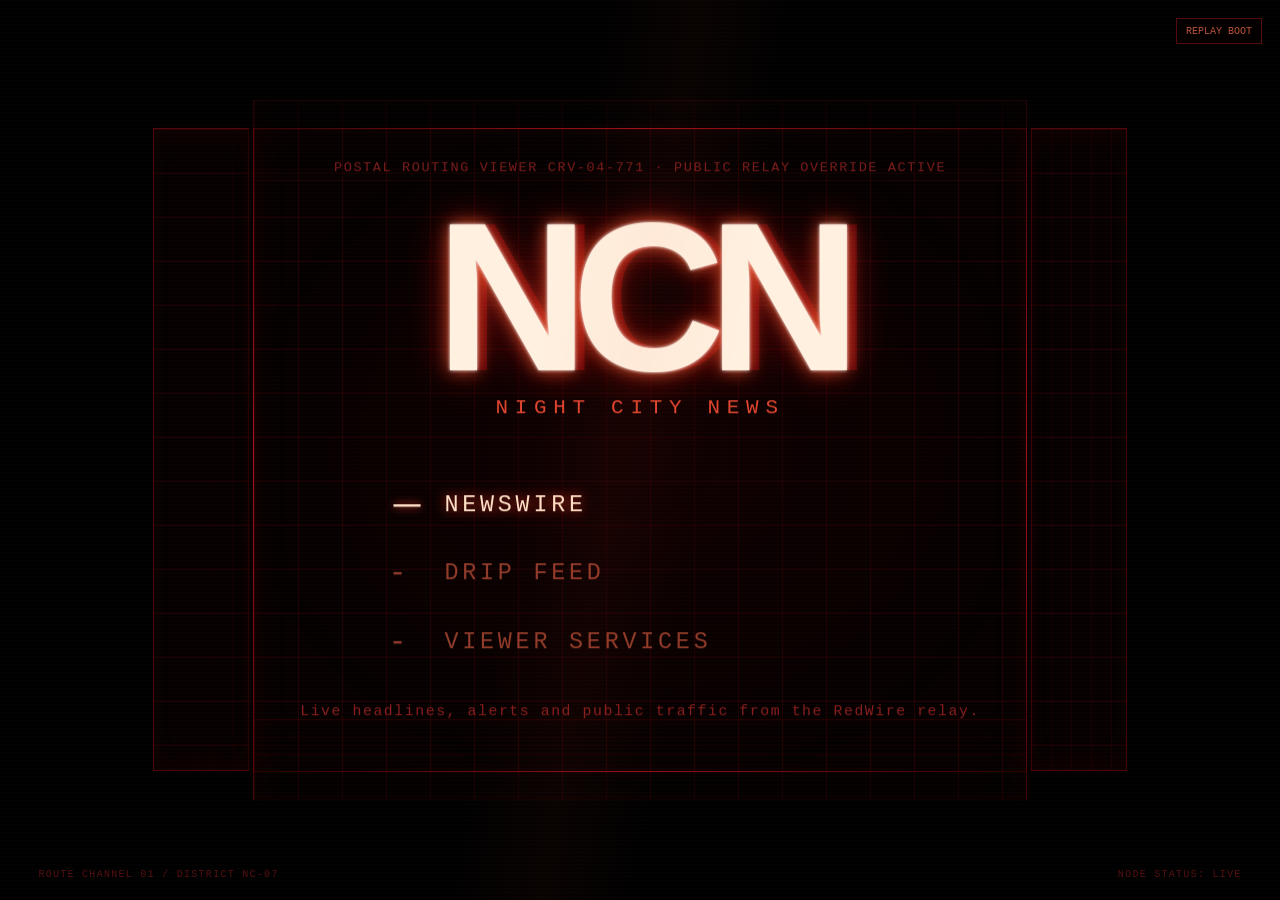
==== boot-sequence-demo.html @ c586317c "Add postal relay boot and startup screen demo" ====
<!DOCTYPE html>
<html lang="en">
<head>
<meta charset="UTF-8">
<meta name="viewport" content="width=device-width, initial-scale=1.0">
<title>NCN Courier Relay Boot Sequence</title>
<style>
  :root {
    color-scheme: dark;
    --red-0: #120003;
    --red-1: #3b0209;
    --red-2: #8f0713;
    --red-3: #e21a20;
    --hot: #ff4a2f;
    --white: #ffe4d3;
    --ui-scale: clamp(.72, 1.2vw, 1);
  }

  * { box-sizing: border-box; }
  html, body { width: 100%; height: 100%; margin: 0; overflow: hidden; background: #020000; }
  body {
    font-family: "Courier New", ui-monospace, SFMono-Regular, Consolas, monospace;
    color: var(--white);
    letter-spacing: .08em;
  }
  button { font: inherit; }

  .viewer {
    position: fixed;
    inset: 0;
    isolation: isolate;
    background:
      radial-gradient(circle at 50% 48%, rgba(90, 0, 7, .11), transparent 40%),
      #010000;
    perspective: 900px;
    perspective-origin: 50% 50%;
  }

  .viewer::before {
    content: "";
    position: absolute;
    inset: 0;
    z-index: 20;
    pointer-events: none;
    background:
      linear-gradient(rgba(255,255,255,.018), rgba(255,255,255,0) 2px) 0 0/100% 4px,
      radial-gradient(ellipse at center, transparent 46%, rgba(0,0,0,.58) 100%);
    mix-blend-mode: screen;
    opacity: .72;
  }

  .viewer::after {
    content: "";
    position: absolute;
    inset: -20%;
    z-index: 19;
    pointer-events: none;
    background: linear-gradient(100deg, transparent 44%, rgba(255,72,42,.035) 49%, transparent 54%);
    animation: scan 5.5s linear infinite;
  }

  @keyframes scan { to { transform: translateX(28%); } }

  .chamber {
    position: absolute;
    inset: 4.2vh 4.2vw;
    transform-style: preserve-3d;
    opacity: 0;
    animation: chamberWake 7.5s cubic-bezier(.2,.7,.2,1) forwards;
  }

  @keyframes chamberWake {
    0%, 2% { opacity: 0; filter: brightness(.2); transform: translateZ(-120px) scale(.91); }
    5% { opacity: .35; }
    9% { opacity: .09; }
    12% { opacity: .67; }
    18% { opacity: .34; }
    24% { opacity: .9; filter: brightness(.68); transform: translateZ(-45px) scale(.96); }
    47% { opacity: 1; filter: brightness(.92); }
    62% { transform: translateZ(0) scale(1); filter: brightness(1.34); }
    72%, 100% { opacity: 1; transform: translateZ(0) scale(1); filter: brightness(1); }
  }

  .plane {
    position: absolute;
    overflow: hidden;
    border: 1px solid rgba(222, 18, 27, .34);
    background-color: rgba(7, 0, 1, .86);
    background-image:
      linear-gradient(rgba(149, 7, 17, .19) 1px, transparent 1px),
      linear-gradient(90deg, rgba(149, 7, 17, .19) 1px, transparent 1px);
    background-size: 44px 44px;
    box-shadow: inset 0 0 32px rgba(91, 0, 8, .18), 0 0 14px rgba(100, 0, 8, .12);
    backface-visibility: hidden;
    transition: filter .5s ease;
  }

  .back {
    inset: 11% 17%;
    transform: translateZ(-126px);
  }

  .left {
    top: 11%; bottom: 11%; left: 0; width: 18%;
    transform-origin: right center;
    transform: rotateY(63deg) translateZ(-18px);
  }

  .right {
    top: 11%; bottom: 11%; right: 0; width: 18%;
    transform-origin: left center;
    transform: rotateY(-63deg) translateZ(-18px);
  }

  .floor {
    left: 17%; right: 17%; bottom: -7%; height: 25%;
    transform-origin: center top;
    transform: rotateX(67deg) translateZ(-6px);
    opacity: .78;
  }

  .ceiling {
    left: 17%; right: 17%; top: -7%; height: 25%;
    transform-origin: center bottom;
    transform: rotateX(-67deg) translateZ(-6px);
    opacity: .48;
  }

  .corner-line {
    position: absolute;
    z-index: 5;
    pointer-events: none;
    background: linear-gradient(90deg, transparent, var(--red-3), transparent);
    filter: drop-shadow(0 0 5px var(--red-2));
    opacity: 0;
    animation: corners 7.5s ease forwards;
  }
  .corner-line.h { left: 16.8%; right: 16.8%; height: 1px; }
  .corner-line.top { top: 11%; }
  .corner-line.bottom { bottom: 11%; }
  .corner-line.v { top: 11%; bottom: 11%; width: 1px; background: linear-gradient(transparent, var(--red-3), transparent); }
  .corner-line.l { left: 17%; }
  .corner-line.r { right: 17%; }
  @keyframes corners { 0%, 14% { opacity: 0 } 25% { opacity: .25 } 58% { opacity: 1 } 100% { opacity: .62 } }

  .surface-copy {
    position: absolute;
    inset: 7%;
    display: flex;
    flex-direction: column;
    justify-content: center;
    gap: clamp(5px, 1vh, 12px);
    font-size: clamp(7px, 1.03vw, 15px);
    line-height: 1.25;
    color: rgba(255, 70, 49, .72);
    text-shadow: 0 0 6px rgba(255, 24, 28, .35);
    opacity: 0;
    animation: surfaceText 7.5s steps(1,end) forwards;
  }

  .left .surface-copy,
  .right .surface-copy {
    inset: 5% 7%;
    font-size: clamp(6px, .76vw, 11px);
    gap: clamp(4px, .7vh, 8px);
  }

  .surface-copy .strong { color: rgba(255, 193, 153, .86); }
  .surface-copy .dim { color: rgba(177, 30, 34, .58); }
  .surface-copy .fail { color: rgba(255, 58, 44, .92); }
  .surface-copy .line { white-space: nowrap; overflow: hidden; text-overflow: clip; }
  .surface-copy .line::after { content: ""; display: inline-block; width: .58em; height: .9em; margin-left: .4em; background: currentColor; opacity: .65; animation: blink .7s steps(1) infinite; }
  .surface-copy .line.done::after { display:none; }

  @keyframes surfaceText {
    0%, 8% { opacity: 0; }
    11% { opacity: .18; }
    15% { opacity: .64; }
    18% { opacity: .31; }
    22%, 48% { opacity: 1; }
    51% { opacity: .54; }
    55% { opacity: .9; }
    59% { opacity: .2; }
    64%, 100% { opacity: 0; }
  }
  @keyframes blink { 50% { opacity: 0; } }

  .lift-clones {
    position: absolute;
    inset: 0;
    z-index: 8;
    transform-style: preserve-3d;
    pointer-events: none;
  }
  .lift {
    position: absolute;
    color: rgba(255, 91, 55, .88);
    text-shadow: 0 0 8px rgba(255, 35, 30, .75);
    font-size: clamp(7px, .92vw, 13px);
    opacity: 0;
    white-space: nowrap;
  }
  .lift.a { left: 7%; top: 34%; transform: rotateY(61deg) translateZ(-20px); }
  .lift.b { right: 7%; top: 42%; transform: rotateY(-61deg) translateZ(-20px); }
  .lift.c { left: 37%; top: 58%; transform: translateZ(-126px); }
  .lift.d { left: 31%; top: 27%; transform: translateZ(-126px); }
  .lift { animation: liftText 2.05s cubic-bezier(.18,.78,.18,1) 4.15s forwards; }
  .lift.b { animation-delay: 4.26s; }
  .lift.c { animation-delay: 4.35s; }
  .lift.d { animation-delay: 4.44s; }

  @keyframes liftText {
    0% { opacity: 0; filter: blur(1px); }
    12% { opacity: .9; }
    66% { opacity: .72; }
    100% { opacity: 0; left: 50%; right: auto; top: 50%; transform: translate(-50%, -50%) translateZ(72px) rotateX(0) rotateY(0); filter: blur(0); }
  }

  .relay-card {
    position: absolute;
    left: 50%; top: 50%;
    z-index: 10;
    width: min(78vw, 720px);
    padding: clamp(18px, 4vw, 44px);
    transform: translate(-50%, -50%) translateZ(130px) scale(.82);
    opacity: 0;
    border: 1px solid rgba(255, 70, 44, .26);
    background: linear-gradient(135deg, rgba(10,0,1,.9), rgba(20,0,2,.64));
    box-shadow: 0 0 36px rgba(255, 12, 17, .12), inset 0 0 22px rgba(255, 23, 18, .04);
    animation: relayResolve 7.5s cubic-bezier(.16,.74,.18,1) forwards;
  }

  @keyframes relayResolve {
    0%, 56% { opacity: 0; transform: translate(-50%, -50%) translateZ(-80px) scale(.7); filter: blur(4px); }
    62% { opacity: .92; }
    70% { opacity: 1; transform: translate(-50%, -50%) translateZ(96px) scale(1); filter: blur(0); }
    84% { opacity: 1; }
    91%, 100% { opacity: 0; transform: translate(-50%, -50%) translateZ(150px) scale(1.04); }
  }

  .relay-card h1 { margin: 0 0 1.4em; font-size: clamp(12px, 1.5vw, 19px); font-weight: 400; color: var(--white); }
  .relay-row { display: flex; justify-content: space-between; gap: 24px; margin: .58em 0; font-size: clamp(8px, 1.14vw, 14px); color: rgba(255, 106, 70, .78); }
  .relay-row .status { color: rgba(255, 218, 190, .9); }
  .relay-row.alert, .relay-row.alert .status { color: #ff6547; }
  .relay-card .public { margin-top: 1.4em; padding-top: 1.1em; border-top: 1px solid rgba(255, 65, 45, .22); color: #ffc2a2; }

  .start-screen {
    position: absolute;
    inset: 0;
    z-index: 12;
    display: grid;
    place-items: center;
    opacity: 0;
    pointer-events: none;
    transform: translateZ(170px);
    animation: menuEnter 1.2s cubic-bezier(.18,.8,.22,1) 6.95s forwards;
  }

  @keyframes menuEnter {
    from { opacity: 0; filter: blur(5px); transform: translateZ(80px) scale(.92); }
    to { opacity: 1; filter: blur(0); transform: translateZ(170px) scale(1); pointer-events: auto; }
  }

  .menu {
    width: min(84vw, 680px);
    padding: clamp(22px, 5vw, 54px);
    text-align: center;
    background: radial-gradient(ellipse at center, rgba(35,0,4,.36), transparent 68%);
  }

  .postal-cap {
    margin-bottom: 3.5vh;
    font-size: clamp(7px, .88vw, 11px);
    color: rgba(211, 50, 47, .56);
    text-transform: uppercase;
  }
  .logo {
    margin: 0;
    font-family: Arial Black, Impact, sans-serif;
    font-size: clamp(66px, 16vw, 172px);
    line-height: .78;
    letter-spacing: -.08em;
    color: #fff0df;
    text-shadow:
      0 0 3px #fff,
      0 0 14px rgba(255, 106, 53, .8),
      0 0 34px rgba(255, 18, 22, .5),
      8px 0 0 rgba(157, 0, 13, .42);
  }
  .subtitle {
    margin: 1.5vh 0 5vh;
    color: rgba(255, 80, 53, .88);
    font-size: clamp(9px, 1.55vw, 17px);
    letter-spacing: .32em;
  }
  .options { display: grid; gap: .4rem; max-width: 420px; margin: 0 auto; text-align: left; }
  .option {
    position: relative;
    width: 100%;
    padding: .72em 1.1em .72em 2.7em;
    border: 0;
    background: transparent;
    color: rgba(255, 108, 75, .55);
    text-align: left;
    text-transform: uppercase;
    letter-spacing: .16em;
    cursor: pointer;
    font-size: clamp(11px, 1.75vw, 19px);
  }
  .option::before { content: ""; position: absolute; left: .55em; top: 50%; width: 1.15em; height: 2px; background: currentColor; transform: translateY(-50%) scaleX(.3); transform-origin: left; }
  .option.selected { color: #ffe0c7; text-shadow: 0 0 10px rgba(255, 56, 36, .9); }
  .option.selected::before { transform: translateY(-50%) scaleX(1); box-shadow: 0 0 8px #ff3c2b; }
  .option:focus-visible { outline: 1px solid rgba(255,120,80,.65); outline-offset: 2px; }
  .descriptor {
    min-height: 2.5em;
    margin-top: 2.7vh;
    color: rgba(204, 45, 44, .65);
    font-size: clamp(8px, 1vw, 12px);
    text-align: center;
  }
  .statusline {
    position: absolute;
    left: 3vw; right: 3vw; bottom: 2.2vh;
    display: flex;
    justify-content: space-between;
    gap: 1rem;
    color: rgba(154, 25, 30, .54);
    font-size: clamp(7px, .8vw, 10px);
    z-index: 15;
  }
  .replay {
    position: absolute;
    top: 18px; right: 18px;
    z-index: 30;
    padding: .65em .9em;
    border: 1px solid rgba(205, 28, 36, .4);
    background: rgba(8,0,1,.72);
    color: rgba(255, 115, 82, .72);
    text-transform: uppercase;
    font-size: 10px;
    cursor: pointer;
  }
  .replay:hover { color: #ffe3d0; border-color: rgba(255,85,62,.8); }

  .flash {
    position: absolute;
    inset: 0;
    z-index: 18;
    pointer-events: none;
    background: radial-gradient(circle at center, rgba(255,184,128,.2), rgba(255,20,20,.05) 30%, transparent 65%);
    opacity: 0;
    animation: flash 7.5s ease forwards;
  }
  @keyframes flash {
    0%, 55% { opacity: 0; }
    59% { opacity: .28; }
    61% { opacity: .03; }
    66% { opacity: .16; }
    72%, 100% { opacity: 0; }
  }

  .selection-pulse {
    position: absolute;
    inset: 0;
    z-index: 17;
    pointer-events: none;
    opacity: 0;
    background: radial-gradient(circle at center, rgba(255,84,52,.24), transparent 55%);
  }
  .selection-pulse.fire { animation: choose .6s ease; }
  @keyframes choose { 0% { opacity: 0 } 35% { opacity: 1 } 100% { opacity: 0; transform: scale(1.12); } }

  @media (prefers-reduced-motion: reduce) {
    .viewer *, .viewer::after { animation-duration: .001ms !important; animation-delay: 0s !important; animation-iteration-count: 1 !important; }
  }
</style>
</head>
<body>
<div class="viewer" id="viewer">
  <div class="chamber" aria-hidden="true">
    <div class="plane back">
      <div class="surface-copy">
        <div class="line done strong">COURIER RELAY VIEWER</div>
        <div class="line done strong">PRIVATE ROUTING NETWORK</div>
        <div class="line done">OPERATING DISTRICT ..... NC-07</div>
        <div class="line done">LOCAL SUBROUTE ......... 07-C-14</div>
        <div class="line done">TICKET INFORMATION ..... RESTORING</div>
        <div class="line done">DISTRICT DIRECTORY ..... LOADING</div>
        <div class="line done">SUBROUTE INDEX ......... VERIFYING</div>
      </div>
    </div>
    <div class="plane left">
      <div class="surface-copy">
        <div class="line done strong">TERMINAL CRV-04-771</div>
        <div class="line done">RELAY MESSAGING</div>
        <div class="line done">INITIALISING</div>
        <div class="line done dim">COURIER IDENTIFICATION</div>
        <div class="line done dim">STANDBY</div>
        <div class="line done">DISPATCH QUEUE</div>
        <div class="line done strong">SEALED</div>
      </div>
    </div>
    <div class="plane right">
      <div class="surface-copy">
        <div class="line done">ROUTE CLOCK</div>
        <div class="line done strong">SYNCHRONISED</div>
        <div class="line done">LOCAL EXCHANGE</div>
        <div class="line done strong">AVAILABLE</div>
        <div class="line done">UPLINE EXCHANGE</div>
        <div class="line done fail">NO RESPONSE</div>
      </div>
    </div>
    <div class="plane floor"></div>
    <div class="plane ceiling"></div>
    <span class="corner-line h top"></span><span class="corner-line h bottom"></span>
    <span class="corner-line v l"></span><span class="corner-line v r"></span>

    <div class="lift-clones">
      <span class="lift a">LOCAL EXCHANGE / AVAILABLE</span>
      <span class="lift b">UPLINE EXCHANGE / NO RESPONSE</span>
      <span class="lift c">SUBROUTE INDEX / VERIFIED</span>
      <span class="lift d">COURIER RELAY VIEWER</span>
    </div>
  </div>

  <section class="relay-card" aria-live="polite">
    <h1>COURIER RELAY VIEWER / PRIVATE ROUTING NETWORK</h1>
    <div class="relay-row"><span>SEARCHING REGISTERED RELAYS</span><span class="status">COMPLETE</span></div>
    <div class="relay-row"><span>SEARCHING COURIER CHANNELS</span><span class="status">COMPLETE</span></div>
    <div class="relay-row"><span>SEARCHING PUBLIC CARRIERS</span><span class="status">01 FOUND</span></div>
    <div class="relay-row alert"><span>UNREGISTERED CARRIER DETECTED</span><span class="status">ACCEPTED</span></div>
    <div class="relay-row"><span>SIGNAL FORMAT</span><span class="status">COMPATIBLE</span></div>
    <div class="relay-row"><span>EXTERNAL SERVICE</span><span class="status">ATTACHED</span></div>
    <div class="relay-row public"><span>PUBLIC RELAY ACCESS</span><span class="status">ENABLED</span></div>
  </section>

  <section class="start-screen" aria-label="NCN service selection">
    <div class="menu">
      <div class="postal-cap">Postal routing viewer CRV-04-771 · Public relay override active</div>
      <h1 class="logo">NCN</h1>
      <div class="subtitle">NIGHT CITY NEWS</div>
      <div class="options" role="menu">
        <button class="option selected" role="menuitem" data-description="Live headlines, alerts and public traffic from the RedWire relay.">Newswire</button>
        <button class="option" role="menuitem" data-description="Local classifieds, notices, images and unofficial transmissions.">Drip Feed</button>
        <button class="option" role="menuitem" data-description="Terminal guide, archive access, optical controls and device services.">Viewer Services</button>
      </div>
      <div class="descriptor" id="descriptor">Live headlines, alerts and public traffic from the RedWire relay.</div>
    </div>
  </section>

  <button class="replay" id="replay" type="button">Replay boot</button>
  <div class="statusline"><span>ROUTE CHANNEL 01 / DISTRICT NC-07</span><span>NODE STATUS: LIVE</span></div>
  <div class="flash"></div>
  <div class="selection-pulse" id="selection-pulse"></div>
</div>
<script>
(() => {
  const viewer = document.getElementById('viewer');
  const options = [...document.querySelectorAll('.option')];
  const descriptor = document.getElementById('descriptor');
  const replay = document.getElementById('replay');
  const pulse = document.getElementById('selection-pulse');
  let selected = 0;

  function select(index, focus = false) {
    selected = (index + options.length) % options.length;
    options.forEach((option, i) => {
      option.classList.toggle('selected', i === selected);
      option.setAttribute('aria-current', i === selected ? 'true' : 'false');
    });
    descriptor.textContent = options[selected].dataset.description;
    if (focus) options[selected].focus({ preventScroll: true });
  }

  function activate() {
    pulse.classList.remove('fire');
    void pulse.offsetWidth;
    pulse.classList.add('fire');
    descriptor.textContent = `${options[selected].textContent.trim().toUpperCase()} / SERVICE HANDOFF READY`;
  }

  options.forEach((option, index) => {
    option.addEventListener('mouseenter', () => select(index));
    option.addEventListener('focus', () => select(index));
    option.addEventListener('click', activate);
  });

  addEventListener('keydown', event => {
    if (event.key === 'ArrowDown') { event.preventDefault(); select(selected + 1, true); }
    if (event.key === 'ArrowUp') { event.preventDefault(); select(selected - 1, true); }
    if (event.key === 'Enter') activate();
    if (event.key.toLowerCase() === 'r') replay.click();
  });

  replay.addEventListener('click', () => {
    const clone = viewer.cloneNode(true);
    viewer.replaceWith(clone);
    location.reload();
  });

  select(0);
  setTimeout(() => {
    const screen = document.querySelector('.start-screen');
    if (screen) screen.style.pointerEvents = 'auto';
  }, 7000);
})();
</script>
</body>
</html>
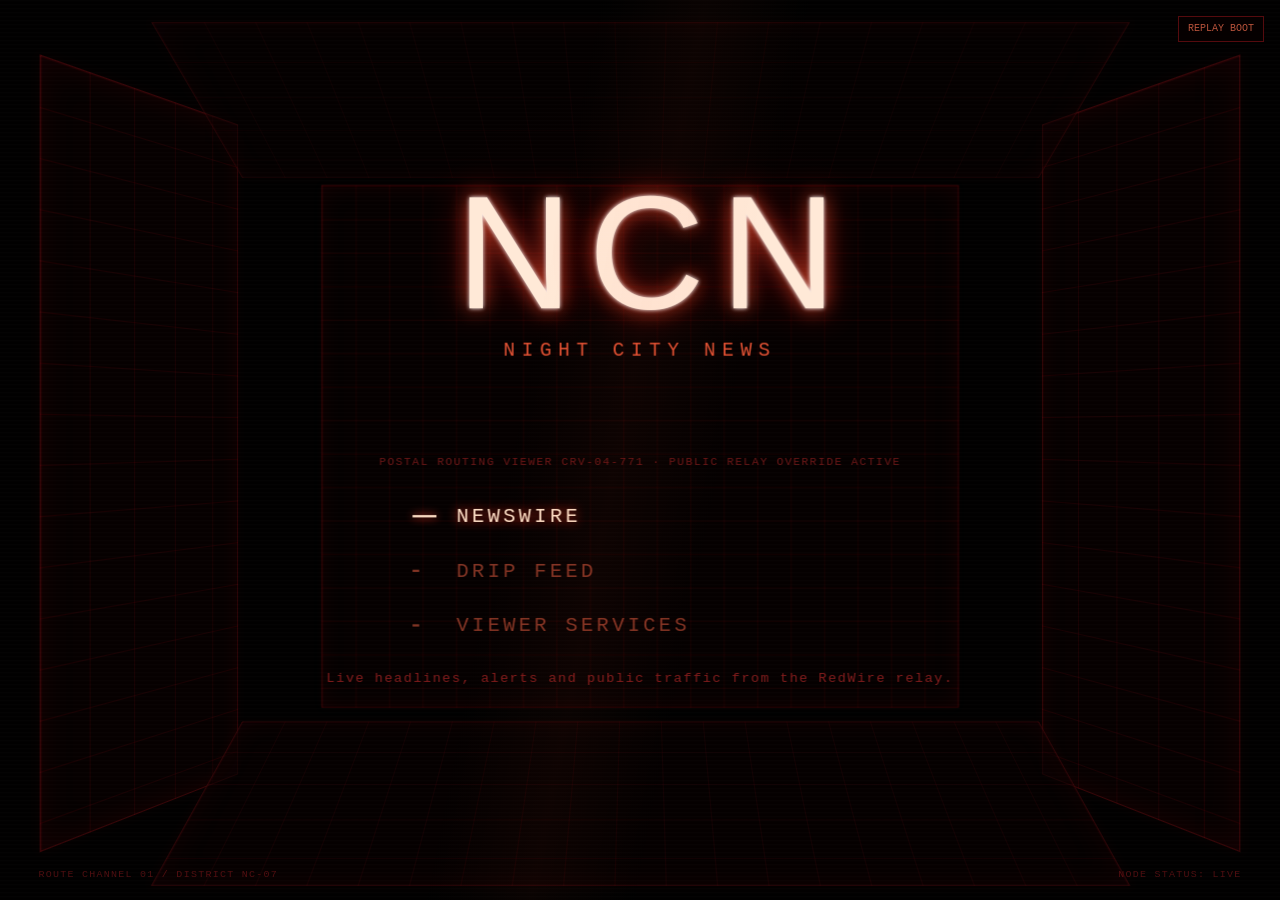
==== commit c147b195: "Make NCN title transform directly into 3D" ====
--- a/boot-sequence-demo.html
+++ b/boot-sequence-demo.html
@@ -7,20 +7,20 @@
 <style>
   :root {
     color-scheme: dark;
-    --red-0: #120003;
-    --red-1: #3b0209;
-    --red-2: #8f0713;
-    --red-3: #e21a20;
-    --hot: #ff4a2f;
-    --white: #ffe4d3;
-    --ui-scale: clamp(.72, 1.2vw, 1);
+    --black: #010000;
+    --deep: #160004;
+    --red: #9d0714;
+    --bright: #f02a27;
+    --hot: #ff6b42;
+    --cream: #ffe9d7;
+    --duration: 9s;
   }
 
   * { box-sizing: border-box; }
-  html, body { width: 100%; height: 100%; margin: 0; overflow: hidden; background: #020000; }
+  html, body { width: 100%; height: 100%; margin: 0; overflow: hidden; background: var(--black); }
   body {
-    font-family: "Courier New", ui-monospace, SFMono-Regular, Consolas, monospace;
-    color: var(--white);
+    font-family: "Courier New", ui-monospace, monospace;
+    color: var(--cream);
     letter-spacing: .08em;
   }
   button { font: inherit; }
@@ -29,346 +29,415 @@
     position: fixed;
     inset: 0;
     isolation: isolate;
-    background:
-      radial-gradient(circle at 50% 48%, rgba(90, 0, 7, .11), transparent 40%),
-      #010000;
-    perspective: 900px;
-    perspective-origin: 50% 50%;
+    overflow: hidden;
+    perspective: 960px;
+    perspective-origin: 50% 48%;
+    background: radial-gradient(circle at 50% 44%, rgba(82,0,8,.11), transparent 38%), #010000;
   }
 
   .viewer::before {
     content: "";
     position: absolute;
     inset: 0;
-    z-index: 20;
+    z-index: 40;
     pointer-events: none;
     background:
-      linear-gradient(rgba(255,255,255,.018), rgba(255,255,255,0) 2px) 0 0/100% 4px,
-      radial-gradient(ellipse at center, transparent 46%, rgba(0,0,0,.58) 100%);
+      linear-gradient(rgba(255,255,255,.018), rgba(255,255,255,0) 2px) 0 0 / 100% 4px,
+      radial-gradient(ellipse at center, transparent 46%, rgba(0,0,0,.68) 100%);
     mix-blend-mode: screen;
-    opacity: .72;
+    opacity: .68;
   }
 
   .viewer::after {
     content: "";
     position: absolute;
-    inset: -20%;
-    z-index: 19;
-    pointer-events: none;
-    background: linear-gradient(100deg, transparent 44%, rgba(255,72,42,.035) 49%, transparent 54%);
-    animation: scan 5.5s linear infinite;
-  }
-
+    inset: -25%;
+    z-index: 39;
+    pointer-events: none;
+    background: linear-gradient(101deg, transparent 44%, rgba(255,80,44,.04) 49%, transparent 54%);
+    animation: scan 5.4s linear infinite;
+  }
   @keyframes scan { to { transform: translateX(28%); } }
 
   .chamber {
     position: absolute;
-    inset: 4.2vh 4.2vw;
+    inset: 4.5vh 4vw;
     transform-style: preserve-3d;
     opacity: 0;
-    animation: chamberWake 7.5s cubic-bezier(.2,.7,.2,1) forwards;
-  }
-
-  @keyframes chamberWake {
-    0%, 2% { opacity: 0; filter: brightness(.2); transform: translateZ(-120px) scale(.91); }
-    5% { opacity: .35; }
-    9% { opacity: .09; }
-    12% { opacity: .67; }
-    18% { opacity: .34; }
-    24% { opacity: .9; filter: brightness(.68); transform: translateZ(-45px) scale(.96); }
-    47% { opacity: 1; filter: brightness(.92); }
-    62% { transform: translateZ(0) scale(1); filter: brightness(1.34); }
-    72%, 100% { opacity: 1; transform: translateZ(0) scale(1); filter: brightness(1); }
+  }
+  .run .chamber { animation: chamberPresence var(--duration) linear forwards; }
+  @keyframes chamberPresence {
+    0%, 2% { opacity: 0; }
+    5% { opacity: .25; }
+    7% { opacity: .06; }
+    10% { opacity: .52; }
+    14% { opacity: .28; }
+    18%, 100% { opacity: 1; }
   }
 
   .plane {
     position: absolute;
     overflow: hidden;
-    border: 1px solid rgba(222, 18, 27, .34);
-    background-color: rgba(7, 0, 1, .86);
+    transform-style: preserve-3d;
+    border: 1px solid rgba(205,22,31,.24);
+    background-color: rgba(6,0,1,.9);
     background-image:
-      linear-gradient(rgba(149, 7, 17, .19) 1px, transparent 1px),
-      linear-gradient(90deg, rgba(149, 7, 17, .19) 1px, transparent 1px);
-    background-size: 44px 44px;
-    box-shadow: inset 0 0 32px rgba(91, 0, 8, .18), 0 0 14px rgba(100, 0, 8, .12);
+      linear-gradient(rgba(158,8,19,.12) 1px, transparent 1px),
+      linear-gradient(90deg, rgba(158,8,19,.12) 1px, transparent 1px);
+    background-size: 42px 42px;
+    box-shadow: inset 0 0 28px rgba(102,0,10,.17), 0 0 12px rgba(96,0,8,.08);
     backface-visibility: hidden;
-    transition: filter .5s ease;
   }
 
   .back {
-    inset: 11% 17%;
-    transform: translateZ(-126px);
-  }
-
+    inset: 10% 18%;
+    transform: translateZ(-92px);
+  }
   .left {
-    top: 11%; bottom: 11%; left: 0; width: 18%;
+    top: 10%; bottom: 10%; left: 0; width: 19%;
     transform-origin: right center;
-    transform: rotateY(63deg) translateZ(-18px);
-  }
-
+    transform: rotateY(66deg) translateZ(-14px);
+  }
   .right {
-    top: 11%; bottom: 11%; right: 0; width: 18%;
+    top: 10%; bottom: 10%; right: 0; width: 19%;
     transform-origin: left center;
-    transform: rotateY(-63deg) translateZ(-18px);
-  }
-
+    transform: rotateY(-66deg) translateZ(-14px);
+  }
   .floor {
-    left: 17%; right: 17%; bottom: -7%; height: 25%;
+    left: 18%; right: 18%; bottom: -6%; height: 25%;
     transform-origin: center top;
-    transform: rotateX(67deg) translateZ(-6px);
-    opacity: .78;
-  }
-
+    transform: rotateX(69deg) translateZ(-5px);
+    opacity: .46;
+  }
   .ceiling {
-    left: 17%; right: 17%; top: -7%; height: 25%;
+    left: 18%; right: 18%; top: -6%; height: 25%;
     transform-origin: center bottom;
-    transform: rotateX(-67deg) translateZ(-6px);
-    opacity: .48;
-  }
-
-  .corner-line {
-    position: absolute;
-    z-index: 5;
-    pointer-events: none;
-    background: linear-gradient(90deg, transparent, var(--red-3), transparent);
-    filter: drop-shadow(0 0 5px var(--red-2));
-    opacity: 0;
-    animation: corners 7.5s ease forwards;
-  }
-  .corner-line.h { left: 16.8%; right: 16.8%; height: 1px; }
-  .corner-line.top { top: 11%; }
-  .corner-line.bottom { bottom: 11%; }
-  .corner-line.v { top: 11%; bottom: 11%; width: 1px; background: linear-gradient(transparent, var(--red-3), transparent); }
-  .corner-line.l { left: 17%; }
-  .corner-line.r { right: 17%; }
-  @keyframes corners { 0%, 14% { opacity: 0 } 25% { opacity: .25 } 58% { opacity: 1 } 100% { opacity: .62 } }
+    transform: rotateX(-69deg) translateZ(-5px);
+    opacity: .32;
+  }
+
+  .run .plane { animation: planeEnergy var(--duration) linear forwards; }
+  .run .back { animation: backStartup var(--duration) cubic-bezier(.2,.72,.18,1) forwards; }
+  .run .left { animation: leftStartup var(--duration) cubic-bezier(.2,.72,.18,1) forwards; }
+  .run .right { animation: rightStartup var(--duration) cubic-bezier(.2,.72,.18,1) forwards; }
+  .run .floor { animation: floorStartup var(--duration) cubic-bezier(.2,.72,.18,1) forwards; }
+  .run .ceiling { animation: ceilingStartup var(--duration) cubic-bezier(.2,.72,.18,1) forwards; }
+
+  @keyframes planeEnergy {
+    0%, 50% { border-color: rgba(205,22,31,.2); filter: brightness(.42); background-size: 42px 42px; }
+    53% { border-color: rgba(255,67,49,.72); filter: brightness(1.65); }
+    57% { filter: brightness(.72); }
+    64% { border-color: rgba(255,49,42,.85); filter: brightness(1.3); background-size: 36px 36px; }
+    77%, 100% { border-color: rgba(220,28,36,.42); filter: brightness(1); background-size: 42px 42px; }
+  }
+  @keyframes backStartup {
+    0%, 51% { inset: 10% 18%; transform: translateZ(-92px); }
+    61% { inset: 18% 28%; transform: translateZ(-560px); }
+    70% { inset: 11% 19%; transform: translateZ(-255px); }
+    78%, 100% { inset: 10% 16%; transform: translateZ(-245px); }
+  }
+  @keyframes leftStartup {
+    0%, 51% { width: 19%; transform: rotateY(66deg) translateZ(-14px); }
+    61% { width: 28%; transform: rotateY(78deg) translateZ(-70px); }
+    70% { width: 21%; transform: rotateY(70deg) translateZ(-30px); }
+    78%, 100% { width: 17%; transform: rotateY(64deg) translateZ(-18px); }
+  }
+  @keyframes rightStartup {
+    0%, 51% { width: 19%; transform: rotateY(-66deg) translateZ(-14px); }
+    61% { width: 28%; transform: rotateY(-78deg) translateZ(-70px); }
+    70% { width: 21%; transform: rotateY(-70deg) translateZ(-30px); }
+    78%, 100% { width: 17%; transform: rotateY(-64deg) translateZ(-18px); }
+  }
+  @keyframes floorStartup {
+    0%, 51% { left: 18%; right: 18%; height: 25%; transform: rotateX(69deg) translateZ(-5px); opacity: .42; }
+    61% { left: 27%; right: 27%; height: 34%; transform: rotateX(79deg) translateZ(-70px); opacity: .9; }
+    70% { left: 19%; right: 19%; height: 27%; transform: rotateX(72deg) translateZ(-24px); }
+    78%, 100% { left: 16%; right: 16%; height: 24%; transform: rotateX(66deg) translateZ(-12px); opacity: .7; }
+  }
+  @keyframes ceilingStartup {
+    0%, 51% { left: 18%; right: 18%; height: 25%; transform: rotateX(-69deg) translateZ(-5px); opacity: .28; }
+    61% { left: 27%; right: 27%; height: 34%; transform: rotateX(-79deg) translateZ(-70px); opacity: .72; }
+    70% { left: 19%; right: 19%; height: 27%; transform: rotateX(-72deg) translateZ(-24px); }
+    78%, 100% { left: 16%; right: 16%; height: 24%; transform: rotateX(-66deg) translateZ(-12px); opacity: .5; }
+  }
 
   .surface-copy {
     position: absolute;
-    inset: 7%;
-    display: flex;
-    flex-direction: column;
-    justify-content: center;
-    gap: clamp(5px, 1vh, 12px);
-    font-size: clamp(7px, 1.03vw, 15px);
-    line-height: 1.25;
-    color: rgba(255, 70, 49, .72);
-    text-shadow: 0 0 6px rgba(255, 24, 28, .35);
-    opacity: 0;
-    animation: surfaceText 7.5s steps(1,end) forwards;
-  }
-
-  .left .surface-copy,
-  .right .surface-copy {
-    inset: 5% 7%;
-    font-size: clamp(6px, .76vw, 11px);
-    gap: clamp(4px, .7vh, 8px);
-  }
-
-  .surface-copy .strong { color: rgba(255, 193, 153, .86); }
-  .surface-copy .dim { color: rgba(177, 30, 34, .58); }
-  .surface-copy .fail { color: rgba(255, 58, 44, .92); }
-  .surface-copy .line { white-space: nowrap; overflow: hidden; text-overflow: clip; }
-  .surface-copy .line::after { content: ""; display: inline-block; width: .58em; height: .9em; margin-left: .4em; background: currentColor; opacity: .65; animation: blink .7s steps(1) infinite; }
-  .surface-copy .line.done::after { display:none; }
-
-  @keyframes surfaceText {
-    0%, 8% { opacity: 0; }
-    11% { opacity: .18; }
-    15% { opacity: .64; }
-    18% { opacity: .31; }
-    22%, 48% { opacity: 1; }
-    51% { opacity: .54; }
-    55% { opacity: .9; }
-    59% { opacity: .2; }
-    64%, 100% { opacity: 0; }
-  }
-  @keyframes blink { 50% { opacity: 0; } }
-
-  .lift-clones {
+    left: 6%; right: 6%; top: 6%;
+    display: grid;
+    gap: clamp(3px, .55vh, 7px);
+    color: rgba(255,82,57,.76);
+    font-size: clamp(6px, .84vw, 12px);
+    line-height: 1.15;
+    text-shadow: 0 0 6px rgba(255,28,29,.35);
+    opacity: 0;
+  }
+  .back .surface-copy { left: 5%; right: 5%; top: 5%; font-size: clamp(7px, 1vw, 14px); }
+  .left .surface-copy, .right .surface-copy { top: 4%; font-size: clamp(5px, .67vw, 10px); }
+  .surface-copy .strong { color: rgba(255,205,170,.92); }
+  .surface-copy .dim { color: rgba(173,30,35,.56); }
+  .surface-copy .fail { color: rgba(255,58,44,.94); }
+  .surface-copy .line { white-space: nowrap; overflow: hidden; }
+  .run .surface-copy { animation: surfaceReadout var(--duration) steps(1,end) forwards; }
+  @keyframes surfaceReadout {
+    0%, 7% { opacity: 0; }
+    10% { opacity: .28; }
+    13% { opacity: .72; }
+    17% { opacity: .38; }
+    20%, 35% { opacity: 1; }
+    38% { opacity: .7; }
+    40%, 100% { opacity: 0; }
+  }
+
+  .carrier-band {
+    position: absolute;
+    left: 50%; top: 31%;
+    width: min(78vw, 760px);
+    z-index: 8;
+    transform: translate(-50%, -50%) translateZ(-80px);
+    opacity: 0;
+    text-align: center;
+    color: rgba(255,88,57,.8);
+    font-size: clamp(7px, 1vw, 13px);
+    line-height: 1.7;
+    pointer-events: none;
+  }
+  .carrier-band strong { display: block; color: var(--cream); font-weight: 400; }
+  .run .carrier-band { animation: carrierRead var(--duration) steps(1,end) forwards; }
+  @keyframes carrierRead {
+    0%, 22% { opacity: 0; }
+    25% { opacity: .55; }
+    29%, 34% { opacity: 1; }
+    36% { opacity: .46; }
+    39%, 100% { opacity: 0; }
+  }
+
+  .title-rig {
     position: absolute;
     inset: 0;
-    z-index: 8;
+    z-index: 14;
     transform-style: preserve-3d;
     pointer-events: none;
   }
-  .lift {
-    position: absolute;
-    color: rgba(255, 91, 55, .88);
-    text-shadow: 0 0 8px rgba(255, 35, 30, .75);
-    font-size: clamp(7px, .92vw, 13px);
+  .title-piece {
+    position: absolute;
+    top: 22%;
+    width: 18vw;
+    min-width: 84px;
+    max-width: 210px;
+    text-align: center;
+    font-family: Arial Black, Impact, sans-serif;
+    font-size: clamp(50px, 11vw, 148px);
+    line-height: .72;
+    letter-spacing: -.08em;
+    color: var(--cream);
+    text-shadow: 0 0 4px #fff, 0 0 18px rgba(255,84,46,.72), 0 0 36px rgba(255,15,23,.45);
+    opacity: 0;
+    transform-style: preserve-3d;
+  }
+  .title-piece.left-letter {
+    left: 8.5%;
+    transform-origin: right center;
+    transform: rotateY(66deg) translateZ(-16px) scaleX(.74);
+  }
+  .title-piece.centre-letter {
+    left: 50%;
+    transform: translateX(-50%) translateZ(-92px) scaleX(.82);
+  }
+  .title-piece.right-letter {
+    right: 8.5%;
+    transform-origin: left center;
+    transform: rotateY(-66deg) translateZ(-16px) scaleX(.74);
+  }
+
+  .title-sub {
+    position: absolute;
+    left: 50%; top: 36%;
+    transform: translateX(-50%) translateZ(-92px) perspective(500px) rotateX(2deg) scaleX(.76);
+    width: min(60vw, 520px);
+    text-align: center;
+    color: rgba(255,92,58,.88);
+    font-size: clamp(8px, 1.4vw, 17px);
+    letter-spacing: .34em;
+    opacity: 0;
+  }
+
+  .run .left-letter { animation: titleLeft var(--duration) cubic-bezier(.18,.8,.18,1) forwards; }
+  .run .centre-letter { animation: titleCentre var(--duration) cubic-bezier(.18,.8,.18,1) forwards; }
+  .run .right-letter { animation: titleRight var(--duration) cubic-bezier(.18,.8,.18,1) forwards; }
+  .run .title-sub { animation: titleSubtitle var(--duration) cubic-bezier(.18,.8,.18,1) forwards; }
+
+  @keyframes titleLeft {
+    0%, 31% { opacity: 0; left: 8.5%; top: 22%; transform: rotateY(66deg) translateZ(-16px) scaleX(.74); }
+    34% { opacity: .92; }
+    39% { opacity: 1; left: 8.5%; top: 22%; transform: rotateY(66deg) translateZ(-16px) scaleX(.74); }
+    49%, 100% { opacity: 1; left: calc(50% - clamp(74px, 9vw, 126px)); top: 25%; transform: translateX(-50%) translateZ(122px) rotateY(0) scaleX(1); }
+  }
+  @keyframes titleCentre {
+    0%, 31% { opacity: 0; left: 50%; top: 22%; transform: translateX(-50%) translateZ(-92px) scaleX(.82); }
+    34% { opacity: .92; }
+    39% { opacity: 1; left: 50%; top: 22%; transform: translateX(-50%) translateZ(-92px) scaleX(.82); }
+    49%, 100% { opacity: 1; left: 50%; top: 25%; transform: translateX(-50%) translateZ(122px) scaleX(1); }
+  }
+  @keyframes titleRight {
+    0%, 31% { opacity: 0; right: 8.5%; top: 22%; transform: rotateY(-66deg) translateZ(-16px) scaleX(.74); }
+    34% { opacity: .92; }
+    39% { opacity: 1; right: 8.5%; top: 22%; transform: rotateY(-66deg) translateZ(-16px) scaleX(.74); }
+    49%, 100% { opacity: 1; right: calc(50% - clamp(74px, 9vw, 126px)); top: 25%; transform: translateX(50%) translateZ(122px) rotateY(0) scaleX(1); }
+  }
+  @keyframes titleSubtitle {
+    0%, 32% { opacity: 0; top: 36%; transform: translateX(-50%) translateZ(-92px) scaleX(.76); }
+    35% { opacity: .86; }
+    39% { opacity: 1; top: 36%; transform: translateX(-50%) translateZ(-92px) scaleX(.76); }
+    49%, 100% { opacity: 1; top: 39%; transform: translateX(-50%) translateZ(118px) scaleX(1); }
+  }
+
+  .activation-lock {
+    position: absolute;
+    left: 50%; top: 46%;
+    z-index: 15;
+    transform: translateX(-50%) translateZ(112px);
+    text-align: center;
+    color: rgba(255,93,61,.7);
+    font-size: clamp(7px, .9vw, 11px);
     opacity: 0;
     white-space: nowrap;
   }
-  .lift.a { left: 7%; top: 34%; transform: rotateY(61deg) translateZ(-20px); }
-  .lift.b { right: 7%; top: 42%; transform: rotateY(-61deg) translateZ(-20px); }
-  .lift.c { left: 37%; top: 58%; transform: translateZ(-126px); }
-  .lift.d { left: 31%; top: 27%; transform: translateZ(-126px); }
-  .lift { animation: liftText 2.05s cubic-bezier(.18,.78,.18,1) 4.15s forwards; }
-  .lift.b { animation-delay: 4.26s; }
-  .lift.c { animation-delay: 4.35s; }
-  .lift.d { animation-delay: 4.44s; }
-
-  @keyframes liftText {
-    0% { opacity: 0; filter: blur(1px); }
-    12% { opacity: .9; }
-    66% { opacity: .72; }
-    100% { opacity: 0; left: 50%; right: auto; top: 50%; transform: translate(-50%, -50%) translateZ(72px) rotateX(0) rotateY(0); filter: blur(0); }
-  }
-
-  .relay-card {
-    position: absolute;
-    left: 50%; top: 50%;
-    z-index: 10;
-    width: min(78vw, 720px);
-    padding: clamp(18px, 4vw, 44px);
-    transform: translate(-50%, -50%) translateZ(130px) scale(.82);
-    opacity: 0;
-    border: 1px solid rgba(255, 70, 44, .26);
-    background: linear-gradient(135deg, rgba(10,0,1,.9), rgba(20,0,2,.64));
-    box-shadow: 0 0 36px rgba(255, 12, 17, .12), inset 0 0 22px rgba(255, 23, 18, .04);
-    animation: relayResolve 7.5s cubic-bezier(.16,.74,.18,1) forwards;
-  }
-
-  @keyframes relayResolve {
-    0%, 56% { opacity: 0; transform: translate(-50%, -50%) translateZ(-80px) scale(.7); filter: blur(4px); }
-    62% { opacity: .92; }
-    70% { opacity: 1; transform: translate(-50%, -50%) translateZ(96px) scale(1); filter: blur(0); }
-    84% { opacity: 1; }
-    91%, 100% { opacity: 0; transform: translate(-50%, -50%) translateZ(150px) scale(1.04); }
-  }
-
-  .relay-card h1 { margin: 0 0 1.4em; font-size: clamp(12px, 1.5vw, 19px); font-weight: 400; color: var(--white); }
-  .relay-row { display: flex; justify-content: space-between; gap: 24px; margin: .58em 0; font-size: clamp(8px, 1.14vw, 14px); color: rgba(255, 106, 70, .78); }
-  .relay-row .status { color: rgba(255, 218, 190, .9); }
-  .relay-row.alert, .relay-row.alert .status { color: #ff6547; }
-  .relay-card .public { margin-top: 1.4em; padding-top: 1.1em; border-top: 1px solid rgba(255, 65, 45, .22); color: #ffc2a2; }
+  .activation-lock strong { display: block; margin-bottom: .65em; color: rgba(255,226,204,.9); font-weight: 400; }
+  .run .activation-lock { animation: lockRead var(--duration) steps(1,end) forwards; }
+  @keyframes lockRead {
+    0%, 48% { opacity: 0; }
+    50%, 54% { opacity: 1; }
+    57%, 100% { opacity: 0; }
+  }
 
   .start-screen {
     position: absolute;
     inset: 0;
-    z-index: 12;
+    z-index: 16;
     display: grid;
     place-items: center;
     opacity: 0;
     pointer-events: none;
-    transform: translateZ(170px);
-    animation: menuEnter 1.2s cubic-bezier(.18,.8,.22,1) 6.95s forwards;
-  }
-
+    transform-style: preserve-3d;
+  }
+  .run .start-screen { animation: menuEnter var(--duration) ease forwards; }
   @keyframes menuEnter {
-    from { opacity: 0; filter: blur(5px); transform: translateZ(80px) scale(.92); }
-    to { opacity: 1; filter: blur(0); transform: translateZ(170px) scale(1); pointer-events: auto; }
+    0%, 77% { opacity: 0; }
+    82%, 100% { opacity: 1; }
   }
 
   .menu {
-    width: min(84vw, 680px);
-    padding: clamp(22px, 5vw, 54px);
+    width: min(82vw, 620px);
+    margin-top: 25vh;
     text-align: center;
-    background: radial-gradient(ellipse at center, rgba(35,0,4,.36), transparent 68%);
-  }
-
+    transform: translateZ(116px);
+  }
   .postal-cap {
-    margin-bottom: 3.5vh;
-    font-size: clamp(7px, .88vw, 11px);
-    color: rgba(211, 50, 47, .56);
+    margin-bottom: 2.2vh;
+    color: rgba(196,42,43,.54);
+    font-size: clamp(7px, .82vw, 10px);
     text-transform: uppercase;
   }
-  .logo {
-    margin: 0;
-    font-family: Arial Black, Impact, sans-serif;
-    font-size: clamp(66px, 16vw, 172px);
-    line-height: .78;
-    letter-spacing: -.08em;
-    color: #fff0df;
-    text-shadow:
-      0 0 3px #fff,
-      0 0 14px rgba(255, 106, 53, .8),
-      0 0 34px rgba(255, 18, 22, .5),
-      8px 0 0 rgba(157, 0, 13, .42);
-  }
-  .subtitle {
-    margin: 1.5vh 0 5vh;
-    color: rgba(255, 80, 53, .88);
-    font-size: clamp(9px, 1.55vw, 17px);
-    letter-spacing: .32em;
-  }
-  .options { display: grid; gap: .4rem; max-width: 420px; margin: 0 auto; text-align: left; }
+  .options { display: grid; gap: .25rem; max-width: 420px; margin: 0 auto; text-align: left; }
   .option {
     position: relative;
     width: 100%;
-    padding: .72em 1.1em .72em 2.7em;
+    padding: .66em 1em .66em 2.7em;
     border: 0;
     background: transparent;
-    color: rgba(255, 108, 75, .55);
+    color: rgba(255,104,72,.5);
     text-align: left;
     text-transform: uppercase;
     letter-spacing: .16em;
     cursor: pointer;
-    font-size: clamp(11px, 1.75vw, 19px);
-  }
-  .option::before { content: ""; position: absolute; left: .55em; top: 50%; width: 1.15em; height: 2px; background: currentColor; transform: translateY(-50%) scaleX(.3); transform-origin: left; }
-  .option.selected { color: #ffe0c7; text-shadow: 0 0 10px rgba(255, 56, 36, .9); }
+    font-size: clamp(11px, 1.65vw, 18px);
+  }
+  .option::before {
+    content: "";
+    position: absolute;
+    left: .55em; top: 50%;
+    width: 1.15em; height: 2px;
+    background: currentColor;
+    transform: translateY(-50%) scaleX(.28);
+    transform-origin: left;
+  }
+  .option.selected { color: #ffe0c7; text-shadow: 0 0 10px rgba(255,56,36,.9); }
   .option.selected::before { transform: translateY(-50%) scaleX(1); box-shadow: 0 0 8px #ff3c2b; }
   .option:focus-visible { outline: 1px solid rgba(255,120,80,.65); outline-offset: 2px; }
   .descriptor {
     min-height: 2.5em;
-    margin-top: 2.7vh;
-    color: rgba(204, 45, 44, .65);
-    font-size: clamp(8px, 1vw, 12px);
-    text-align: center;
-  }
+    margin-top: 2vh;
+    color: rgba(204,45,44,.63);
+    font-size: clamp(8px, .95vw, 12px);
+  }
+
+  .edge-flash {
+    position: absolute;
+    inset: 0;
+    z-index: 18;
+    pointer-events: none;
+    opacity: 0;
+    background: radial-gradient(circle at center, rgba(255,204,158,.22), rgba(255,35,28,.06) 32%, transparent 66%);
+  }
+  .run .edge-flash { animation: edgeFlash var(--duration) ease forwards; }
+  @keyframes edgeFlash {
+    0%, 51% { opacity: 0; }
+    53% { opacity: .32; }
+    55% { opacity: .03; }
+    61% { opacity: .17; }
+    68%, 100% { opacity: 0; }
+  }
+
+  .selection-pulse {
+    position: absolute;
+    inset: 0;
+    z-index: 20;
+    pointer-events: none;
+    opacity: 0;
+    background: radial-gradient(circle at center, rgba(255,84,52,.24), transparent 55%);
+  }
+  .selection-pulse.fire { animation: choose .6s ease; }
+  @keyframes choose { 0% { opacity: 0 } 35% { opacity: 1 } 100% { opacity: 0; transform: scale(1.12); } }
+
   .statusline {
     position: absolute;
     left: 3vw; right: 3vw; bottom: 2.2vh;
+    z-index: 22;
     display: flex;
     justify-content: space-between;
     gap: 1rem;
-    color: rgba(154, 25, 30, .54);
-    font-size: clamp(7px, .8vw, 10px);
-    z-index: 15;
-  }
+    color: rgba(154,25,30,.5);
+    font-size: clamp(7px, .78vw, 10px);
+    opacity: 0;
+  }
+  .run .statusline { animation: statusReady var(--duration) steps(1,end) forwards; }
+  @keyframes statusReady { 0%, 84% { opacity: 0; } 86%, 100% { opacity: 1; } }
+
   .replay {
     position: absolute;
-    top: 18px; right: 18px;
-    z-index: 30;
-    padding: .65em .9em;
-    border: 1px solid rgba(205, 28, 36, .4);
+    top: 16px; right: 16px;
+    z-index: 50;
+    padding: .64em .9em;
+    border: 1px solid rgba(205,28,36,.4);
     background: rgba(8,0,1,.72);
-    color: rgba(255, 115, 82, .72);
+    color: rgba(255,115,82,.72);
     text-transform: uppercase;
     font-size: 10px;
     cursor: pointer;
   }
   .replay:hover { color: #ffe3d0; border-color: rgba(255,85,62,.8); }
 
-  .flash {
-    position: absolute;
-    inset: 0;
-    z-index: 18;
-    pointer-events: none;
-    background: radial-gradient(circle at center, rgba(255,184,128,.2), rgba(255,20,20,.05) 30%, transparent 65%);
-    opacity: 0;
-    animation: flash 7.5s ease forwards;
-  }
-  @keyframes flash {
-    0%, 55% { opacity: 0; }
-    59% { opacity: .28; }
-    61% { opacity: .03; }
-    66% { opacity: .16; }
-    72%, 100% { opacity: 0; }
-  }
-
-  .selection-pulse {
-    position: absolute;
-    inset: 0;
-    z-index: 17;
-    pointer-events: none;
-    opacity: 0;
-    background: radial-gradient(circle at center, rgba(255,84,52,.24), transparent 55%);
-  }
-  .selection-pulse.fire { animation: choose .6s ease; }
-  @keyframes choose { 0% { opacity: 0 } 35% { opacity: 1 } 100% { opacity: 0; transform: scale(1.12); } }
+  @media (max-width: 620px) {
+    .chamber { inset: 4vh 2vw; }
+    .back { left: 20%; right: 20%; }
+    .surface-copy { letter-spacing: .02em; }
+    .title-piece { font-size: clamp(50px, 18vw, 96px); width: 22vw; }
+    .title-piece.left-letter { left: 7%; }
+    .title-piece.right-letter { right: 7%; }
+    .menu { margin-top: 21vh; }
+    .statusline { flex-direction: column; align-items: center; text-align: center; }
+  }
 
   @media (prefers-reduced-motion: reduce) {
     .viewer *, .viewer::after { animation-duration: .001ms !important; animation-delay: 0s !important; animation-iteration-count: 1 !important; }
@@ -376,69 +445,60 @@
 </style>
 </head>
 <body>
-<div class="viewer" id="viewer">
+<div class="viewer run" id="viewer">
   <div class="chamber" aria-hidden="true">
     <div class="plane back">
       <div class="surface-copy">
-        <div class="line done strong">COURIER RELAY VIEWER</div>
-        <div class="line done strong">PRIVATE ROUTING NETWORK</div>
-        <div class="line done">OPERATING DISTRICT ..... NC-07</div>
-        <div class="line done">LOCAL SUBROUTE ......... 07-C-14</div>
-        <div class="line done">TICKET INFORMATION ..... RESTORING</div>
-        <div class="line done">DISTRICT DIRECTORY ..... LOADING</div>
-        <div class="line done">SUBROUTE INDEX ......... VERIFYING</div>
+        <div class="line strong">COURIER RELAY VIEWER / PRIVATE ROUTING NETWORK</div>
+        <div class="line">TICKET INFORMATION ..... RESTORING</div>
+        <div class="line">DISTRICT DIRECTORY ..... LOADING</div>
+        <div class="line">SUBROUTE INDEX ......... VERIFYING</div>
       </div>
     </div>
     <div class="plane left">
       <div class="surface-copy">
-        <div class="line done strong">TERMINAL CRV-04-771</div>
-        <div class="line done">RELAY MESSAGING</div>
-        <div class="line done">INITIALISING</div>
-        <div class="line done dim">COURIER IDENTIFICATION</div>
-        <div class="line done dim">STANDBY</div>
-        <div class="line done">DISPATCH QUEUE</div>
-        <div class="line done strong">SEALED</div>
+        <div class="line strong">TERMINAL CRV-04-771</div>
+        <div class="line">OPERATING DISTRICT NC-07</div>
+        <div class="line">RELAY MESSAGING / INITIALISING</div>
+        <div class="line dim">COURIER IDENTIFICATION / STANDBY</div>
+        <div class="line strong">DISPATCH QUEUE / SEALED</div>
       </div>
     </div>
     <div class="plane right">
       <div class="surface-copy">
-        <div class="line done">ROUTE CLOCK</div>
-        <div class="line done strong">SYNCHRONISED</div>
-        <div class="line done">LOCAL EXCHANGE</div>
-        <div class="line done strong">AVAILABLE</div>
-        <div class="line done">UPLINE EXCHANGE</div>
-        <div class="line done fail">NO RESPONSE</div>
+        <div class="line strong">LOCAL SUBROUTE 07-C-14</div>
+        <div class="line">ROUTE CLOCK / SYNCHRONISED</div>
+        <div class="line">LOCAL EXCHANGE / AVAILABLE</div>
+        <div class="line fail">UPLINE EXCHANGE / NO RESPONSE</div>
       </div>
     </div>
     <div class="plane floor"></div>
     <div class="plane ceiling"></div>
-    <span class="corner-line h top"></span><span class="corner-line h bottom"></span>
-    <span class="corner-line v l"></span><span class="corner-line v r"></span>
-
-    <div class="lift-clones">
-      <span class="lift a">LOCAL EXCHANGE / AVAILABLE</span>
-      <span class="lift b">UPLINE EXCHANGE / NO RESPONSE</span>
-      <span class="lift c">SUBROUTE INDEX / VERIFIED</span>
-      <span class="lift d">COURIER RELAY VIEWER</span>
-    </div>
   </div>
 
-  <section class="relay-card" aria-live="polite">
-    <h1>COURIER RELAY VIEWER / PRIVATE ROUTING NETWORK</h1>
-    <div class="relay-row"><span>SEARCHING REGISTERED RELAYS</span><span class="status">COMPLETE</span></div>
-    <div class="relay-row"><span>SEARCHING COURIER CHANNELS</span><span class="status">COMPLETE</span></div>
-    <div class="relay-row"><span>SEARCHING PUBLIC CARRIERS</span><span class="status">01 FOUND</span></div>
-    <div class="relay-row alert"><span>UNREGISTERED CARRIER DETECTED</span><span class="status">ACCEPTED</span></div>
-    <div class="relay-row"><span>SIGNAL FORMAT</span><span class="status">COMPATIBLE</span></div>
-    <div class="relay-row"><span>EXTERNAL SERVICE</span><span class="status">ATTACHED</span></div>
-    <div class="relay-row public"><span>PUBLIC RELAY ACCESS</span><span class="status">ENABLED</span></div>
-  </section>
+  <div class="carrier-band" aria-hidden="true">
+    SEARCHING REGISTERED RELAYS<br>
+    SEARCHING PUBLIC CARRIERS<br>
+    <strong>UNREGISTERED CARRIER DETECTED</strong>
+    SIGNAL FORMAT / COMPATIBLE · EXTERNAL SERVICE / ATTACHED<br>
+    PUBLIC RELAY ACCESS / ENABLED
+  </div>
+
+  <div class="title-rig" aria-hidden="true">
+    <span class="title-piece left-letter">N</span>
+    <span class="title-piece centre-letter">C</span>
+    <span class="title-piece right-letter">N</span>
+    <div class="title-sub">NIGHT CITY NEWS</div>
+  </div>
+
+  <div class="activation-lock" aria-hidden="true">
+    <strong>REDWIRE SERVICE LAYER</strong>
+    OPTICAL VOLUME REQUESTED
+  </div>
 
   <section class="start-screen" aria-label="NCN service selection">
     <div class="menu">
       <div class="postal-cap">Postal routing viewer CRV-04-771 · Public relay override active</div>
-      <h1 class="logo">NCN</h1>
-      <div class="subtitle">NIGHT CITY NEWS</div>
       <div class="options" role="menu">
         <button class="option selected" role="menuitem" data-description="Live headlines, alerts and public traffic from the RedWire relay.">Newswire</button>
         <button class="option" role="menuitem" data-description="Local classifieds, notices, images and unofficial transmissions.">Drip Feed</button>
@@ -450,7 +510,7 @@
 
   <button class="replay" id="replay" type="button">Replay boot</button>
   <div class="statusline"><span>ROUTE CHANNEL 01 / DISTRICT NC-07</span><span>NODE STATUS: LIVE</span></div>
-  <div class="flash"></div>
+  <div class="edge-flash"></div>
   <div class="selection-pulse" id="selection-pulse"></div>
 </div>
 <script>
@@ -460,6 +520,7 @@
   const descriptor = document.getElementById('descriptor');
   const replay = document.getElementById('replay');
   const pulse = document.getElementById('selection-pulse');
+  const startScreen = document.querySelector('.start-screen');
   let selected = 0;
 
   function select(index, focus = false) {
@@ -479,6 +540,15 @@
     descriptor.textContent = `${options[selected].textContent.trim().toUpperCase()} / SERVICE HANDOFF READY`;
   }
 
+  function restart() {
+    startScreen.style.pointerEvents = 'none';
+    viewer.classList.remove('run');
+    void viewer.offsetWidth;
+    viewer.classList.add('run');
+    select(0);
+    setTimeout(() => { startScreen.style.pointerEvents = 'auto'; }, 7600);
+  }
+
   options.forEach((option, index) => {
     option.addEventListener('mouseenter', () => select(index));
     option.addEventListener('focus', () => select(index));
@@ -489,20 +559,12 @@
     if (event.key === 'ArrowDown') { event.preventDefault(); select(selected + 1, true); }
     if (event.key === 'ArrowUp') { event.preventDefault(); select(selected - 1, true); }
     if (event.key === 'Enter') activate();
-    if (event.key.toLowerCase() === 'r') replay.click();
+    if (event.key.toLowerCase() === 'r') restart();
   });
 
-  replay.addEventListener('click', () => {
-    const clone = viewer.cloneNode(true);
-    viewer.replaceWith(clone);
-    location.reload();
-  });
-
+  replay.addEventListener('click', restart);
   select(0);
-  setTimeout(() => {
-    const screen = document.querySelector('.start-screen');
-    if (screen) screen.style.pointerEvents = 'auto';
-  }, 7000);
+  setTimeout(() => { startScreen.style.pointerEvents = 'auto'; }, 7600);
 })();
 </script>
 </body>
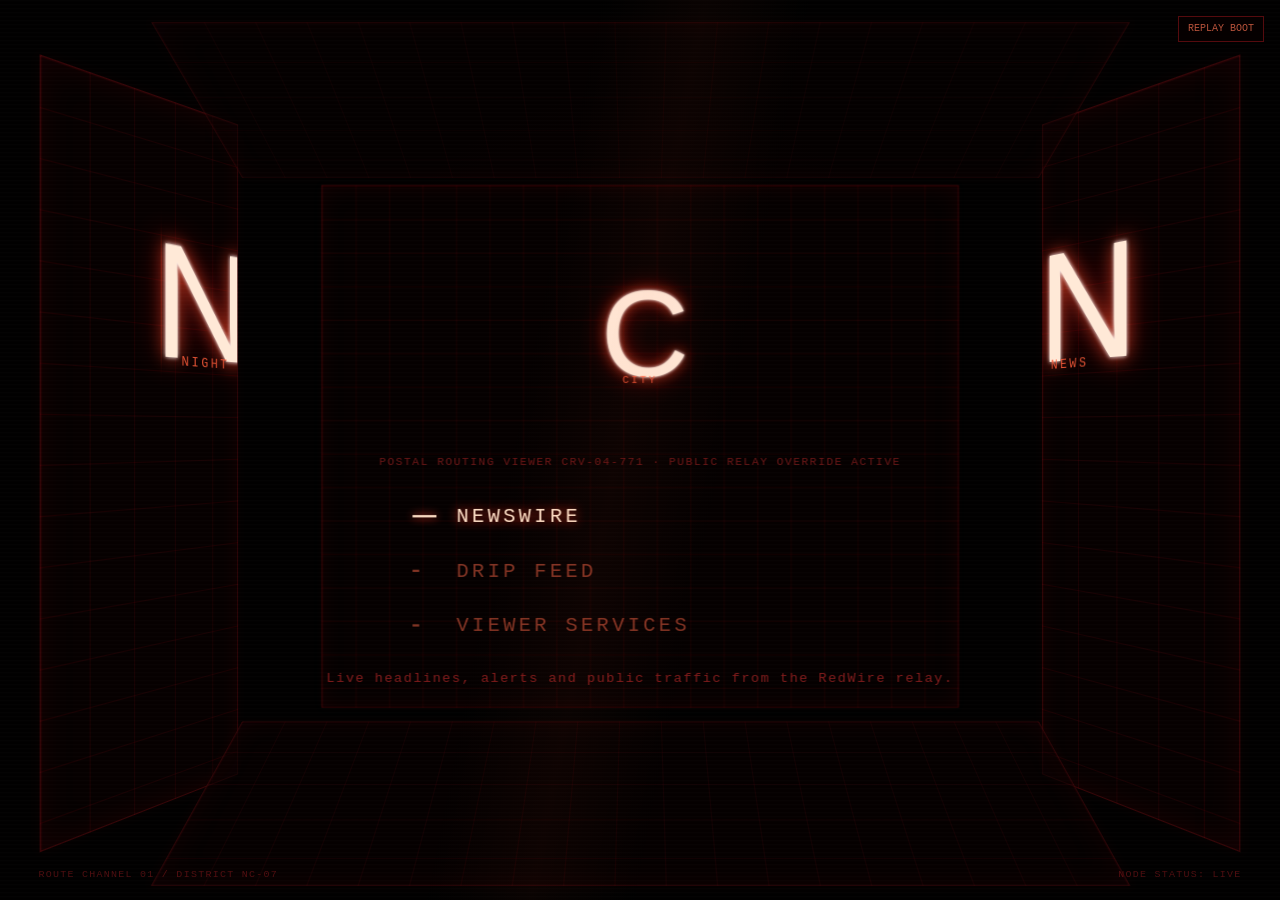
==== commit 63196d08: "Attach boot title to chamber walls" ====
--- a/boot-sequence-demo.html
+++ b/boot-sequence-demo.html
@@ -8,7 +8,6 @@
   :root {
     color-scheme: dark;
     --black: #010000;
-    --deep: #160004;
     --red: #9d0714;
     --bright: #f02a27;
     --hot: #ff6b42;
@@ -163,7 +162,7 @@
 
   .surface-copy {
     position: absolute;
-    left: 6%; right: 6%; top: 6%;
+    left: 6%; right: 6%; top: 5%;
     display: grid;
     gap: clamp(3px, .55vh, 7px);
     color: rgba(255,82,57,.76);
@@ -172,8 +171,8 @@
     text-shadow: 0 0 6px rgba(255,28,29,.35);
     opacity: 0;
   }
-  .back .surface-copy { left: 5%; right: 5%; top: 5%; font-size: clamp(7px, 1vw, 14px); }
-  .left .surface-copy, .right .surface-copy { top: 4%; font-size: clamp(5px, .67vw, 10px); }
+  .back .surface-copy { left: 5%; right: 5%; top: 4%; font-size: clamp(7px, 1vw, 14px); }
+  .left .surface-copy, .right .surface-copy { top: 3%; font-size: clamp(5px, .67vw, 10px); }
   .surface-copy .strong { color: rgba(255,205,170,.92); }
   .surface-copy .dim { color: rgba(173,30,35,.56); }
   .surface-copy .fail { color: rgba(255,58,44,.94); }
@@ -212,84 +211,83 @@
     39%, 100% { opacity: 0; }
   }
 
-  .title-rig {
-    position: absolute;
-    inset: 0;
-    z-index: 14;
-    transform-style: preserve-3d;
-    pointer-events: none;
-  }
-  .title-piece {
-    position: absolute;
-    top: 22%;
-    width: 18vw;
-    min-width: 84px;
-    max-width: 210px;
-    text-align: center;
+  .wall-title-piece,
+  .wall-title-sub {
+    position: absolute;
+    z-index: 4;
+    pointer-events: none;
+    opacity: 0;
+    backface-visibility: hidden;
+  }
+
+  .wall-title-piece {
+    top: 20%;
     font-family: Arial Black, Impact, sans-serif;
-    font-size: clamp(50px, 11vw, 148px);
+    font-size: clamp(58px, 12vw, 158px);
     line-height: .72;
     letter-spacing: -.08em;
     color: var(--cream);
     text-shadow: 0 0 4px #fff, 0 0 18px rgba(255,84,46,.72), 0 0 36px rgba(255,15,23,.45);
-    opacity: 0;
+    transform: translateZ(1px);
+  }
+  .left .wall-title-piece { right: -2%; width: 110%; text-align: right; }
+  .back .wall-title-piece { left: 50%; width: 32%; text-align: center; transform: translateX(-50%) translateZ(1px); }
+  .right .wall-title-piece { left: -2%; width: 110%; text-align: left; }
+
+  .wall-title-sub {
+    top: 36%;
+    color: rgba(255,92,58,.88);
+    font-size: clamp(7px, 1.05vw, 15px);
+    letter-spacing: .22em;
+    white-space: nowrap;
+    transform: translateZ(1px);
+  }
+  .left .wall-title-sub { right: 5%; }
+  .back .wall-title-sub { left: 50%; transform: translateX(-50%) translateZ(1px); }
+  .right .wall-title-sub { left: 5%; }
+
+  .run .wall-title-piece,
+  .run .wall-title-sub { animation: wallTitleAppear var(--duration) steps(1,end) forwards; }
+  @keyframes wallTitleAppear {
+    0%, 31% { opacity: 0; }
+    34% { opacity: .92; }
+    39%, 100% { opacity: 1; }
+  }
+
+  .title-rig {
+    position: absolute;
+    inset: 0;
+    z-index: 14;
     transform-style: preserve-3d;
-  }
-  .title-piece.left-letter {
-    left: 8.5%;
-    transform-origin: right center;
-    transform: rotateY(66deg) translateZ(-16px) scaleX(.74);
-  }
-  .title-piece.centre-letter {
-    left: 50%;
-    transform: translateX(-50%) translateZ(-92px) scaleX(.82);
-  }
-  .title-piece.right-letter {
-    right: 8.5%;
-    transform-origin: left center;
-    transform: rotateY(-66deg) translateZ(-16px) scaleX(.74);
-  }
-
-  .title-sub {
-    position: absolute;
-    left: 50%; top: 36%;
-    transform: translateX(-50%) translateZ(-92px) perspective(500px) rotateX(2deg) scaleX(.76);
-    width: min(60vw, 520px);
-    text-align: center;
-    color: rgba(255,92,58,.88);
-    font-size: clamp(8px, 1.4vw, 17px);
-    letter-spacing: .34em;
-    opacity: 0;
-  }
-
-  .run .left-letter { animation: titleLeft var(--duration) cubic-bezier(.18,.8,.18,1) forwards; }
-  .run .centre-letter { animation: titleCentre var(--duration) cubic-bezier(.18,.8,.18,1) forwards; }
-  .run .right-letter { animation: titleRight var(--duration) cubic-bezier(.18,.8,.18,1) forwards; }
-  .run .title-sub { animation: titleSubtitle var(--duration) cubic-bezier(.18,.8,.18,1) forwards; }
-
-  @keyframes titleLeft {
-    0%, 31% { opacity: 0; left: 8.5%; top: 22%; transform: rotateY(66deg) translateZ(-16px) scaleX(.74); }
-    34% { opacity: .92; }
-    39% { opacity: 1; left: 8.5%; top: 22%; transform: rotateY(66deg) translateZ(-16px) scaleX(.74); }
-    49%, 100% { opacity: 1; left: calc(50% - clamp(74px, 9vw, 126px)); top: 25%; transform: translateX(-50%) translateZ(122px) rotateY(0) scaleX(1); }
-  }
-  @keyframes titleCentre {
-    0%, 31% { opacity: 0; left: 50%; top: 22%; transform: translateX(-50%) translateZ(-92px) scaleX(.82); }
-    34% { opacity: .92; }
-    39% { opacity: 1; left: 50%; top: 22%; transform: translateX(-50%) translateZ(-92px) scaleX(.82); }
-    49%, 100% { opacity: 1; left: 50%; top: 25%; transform: translateX(-50%) translateZ(122px) scaleX(1); }
-  }
-  @keyframes titleRight {
-    0%, 31% { opacity: 0; right: 8.5%; top: 22%; transform: rotateY(-66deg) translateZ(-16px) scaleX(.74); }
-    34% { opacity: .92; }
-    39% { opacity: 1; right: 8.5%; top: 22%; transform: rotateY(-66deg) translateZ(-16px) scaleX(.74); }
-    49%, 100% { opacity: 1; right: calc(50% - clamp(74px, 9vw, 126px)); top: 25%; transform: translateX(50%) translateZ(122px) rotateY(0) scaleX(1); }
-  }
-  @keyframes titleSubtitle {
-    0%, 32% { opacity: 0; top: 36%; transform: translateX(-50%) translateZ(-92px) scaleX(.76); }
-    35% { opacity: .86; }
-    39% { opacity: 1; top: 36%; transform: translateX(-50%) translateZ(-92px) scaleX(.76); }
-    49%, 100% { opacity: 1; top: 39%; transform: translateX(-50%) translateZ(118px) scaleX(1); }
+    pointer-events: none;
+  }
+
+  .projection-piece {
+    position: absolute;
+    margin: 0;
+    transform-style: preserve-3d;
+    transition:
+      left .9s cubic-bezier(.18,.8,.18,1),
+      top .9s cubic-bezier(.18,.8,.18,1),
+      width .9s cubic-bezier(.18,.8,.18,1),
+      transform .9s cubic-bezier(.18,.8,.18,1);
+    will-change: left, top, transform;
+  }
+  .projection-piece.detached {
+    left: var(--final-x) !important;
+    top: var(--final-y) !important;
+    transform: translate(-50%, -50%) translateZ(var(--final-z)) rotateY(0deg) scaleX(1) !important;
+  }
+  .projection-piece.detached.title-letter {
+    width: 18vw !important;
+    min-width: 84px;
+    max-width: 210px;
+    text-align: center !important;
+  }
+  .projection-sub.detached {
+    width: auto !important;
+    text-align: center !important;
+    transform: translate(-50%, -50%) translateZ(118px) rotateY(0deg) scaleX(1) !important;
   }
 
   .activation-lock {
@@ -432,15 +430,14 @@
     .chamber { inset: 4vh 2vw; }
     .back { left: 20%; right: 20%; }
     .surface-copy { letter-spacing: .02em; }
-    .title-piece { font-size: clamp(50px, 18vw, 96px); width: 22vw; }
-    .title-piece.left-letter { left: 7%; }
-    .title-piece.right-letter { right: 7%; }
+    .wall-title-piece { font-size: clamp(54px, 19vw, 100px); }
     .menu { margin-top: 21vh; }
     .statusline { flex-direction: column; align-items: center; text-align: center; }
   }
 
   @media (prefers-reduced-motion: reduce) {
     .viewer *, .viewer::after { animation-duration: .001ms !important; animation-delay: 0s !important; animation-iteration-count: 1 !important; }
+    .projection-piece { transition-duration: .001ms !important; }
   }
 </style>
 </head>
@@ -454,7 +451,10 @@
         <div class="line">DISTRICT DIRECTORY ..... LOADING</div>
         <div class="line">SUBROUTE INDEX ......... VERIFYING</div>
       </div>
+      <span class="wall-title-piece title-letter" data-slot="0" data-final-z="122px" data-angle="0" data-scale=".82">C</span>
+      <span class="wall-title-sub title-sub-fragment" data-slot="0" data-angle="0" data-scale=".8">CITY</span>
     </div>
+
     <div class="plane left">
       <div class="surface-copy">
         <div class="line strong">TERMINAL CRV-04-771</div>
@@ -463,7 +463,10 @@
         <div class="line dim">COURIER IDENTIFICATION / STANDBY</div>
         <div class="line strong">DISPATCH QUEUE / SEALED</div>
       </div>
+      <span class="wall-title-piece title-letter" data-slot="-1" data-final-z="122px" data-angle="66" data-scale=".74">N</span>
+      <span class="wall-title-sub title-sub-fragment" data-slot="-1" data-angle="66" data-scale=".72">NIGHT</span>
     </div>
+
     <div class="plane right">
       <div class="surface-copy">
         <div class="line strong">LOCAL SUBROUTE 07-C-14</div>
@@ -471,7 +474,10 @@
         <div class="line">LOCAL EXCHANGE / AVAILABLE</div>
         <div class="line fail">UPLINE EXCHANGE / NO RESPONSE</div>
       </div>
+      <span class="wall-title-piece title-letter" data-slot="1" data-final-z="122px" data-angle="-66" data-scale=".74">N</span>
+      <span class="wall-title-sub title-sub-fragment" data-slot="1" data-angle="-66" data-scale=".72">NEWS</span>
     </div>
+
     <div class="plane floor"></div>
     <div class="plane ceiling"></div>
   </div>
@@ -484,12 +490,7 @@
     PUBLIC RELAY ACCESS / ENABLED
   </div>
 
-  <div class="title-rig" aria-hidden="true">
-    <span class="title-piece left-letter">N</span>
-    <span class="title-piece centre-letter">C</span>
-    <span class="title-piece right-letter">N</span>
-    <div class="title-sub">NIGHT CITY NEWS</div>
-  </div>
+  <div class="title-rig" id="title-rig" aria-hidden="true"></div>
 
   <div class="activation-lock" aria-hidden="true">
     <strong>REDWIRE SERVICE LAYER</strong>
@@ -513,15 +514,18 @@
   <div class="edge-flash"></div>
   <div class="selection-pulse" id="selection-pulse"></div>
 </div>
+
 <script>
 (() => {
   const viewer = document.getElementById('viewer');
+  const titleRig = document.getElementById('title-rig');
   const options = [...document.querySelectorAll('.option')];
   const descriptor = document.getElementById('descriptor');
   const replay = document.getElementById('replay');
   const pulse = document.getElementById('selection-pulse');
   const startScreen = document.querySelector('.start-screen');
   let selected = 0;
+  let detached = false;
 
   function select(index, focus = false) {
     selected = (index + options.length) % options.length;
@@ -540,13 +544,52 @@
     descriptor.textContent = `${options[selected].textContent.trim().toUpperCase()} / SERVICE HANDOFF READY`;
   }
 
-  function restart() {
-    startScreen.style.pointerEvents = 'none';
-    viewer.classList.remove('run');
-    void viewer.offsetWidth;
-    viewer.classList.add('run');
-    select(0);
-    setTimeout(() => { startScreen.style.pointerEvents = 'auto'; }, 7600);
+  function detachTitle() {
+    if (detached) return;
+    detached = true;
+
+    const pieces = [
+      ...document.querySelectorAll('.title-letter'),
+      ...document.querySelectorAll('.title-sub-fragment')
+    ];
+
+    const states = pieces.map(piece => {
+      const rect = piece.getBoundingClientRect();
+      return { piece, rect };
+    });
+
+    states.forEach(({ piece, rect }) => {
+      const isSubtitle = piece.classList.contains('title-sub-fragment');
+      const angle = Number(piece.dataset.angle || 0);
+      const scale = Number(piece.dataset.scale || 1);
+
+      titleRig.appendChild(piece);
+      piece.classList.add('projection-piece');
+      if (isSubtitle) piece.classList.add('projection-sub');
+
+      piece.style.left = `${rect.left + rect.width / 2}px`;
+      piece.style.top = `${rect.top + rect.height / 2}px`;
+      piece.style.width = `${Math.max(rect.width, 1)}px`;
+      piece.style.height = `${Math.max(rect.height, 1)}px`;
+      piece.style.opacity = '1';
+
+      const slot = Number(piece.dataset.slot || 0);
+      const letterSpacing = Math.min(126, Math.max(74, innerWidth * .09));
+      const subtitleSpacing = Math.min(100, Math.max(55, innerWidth * .075));
+      const finalSpacing = isSubtitle ? subtitleSpacing : letterSpacing;
+      const finalY = innerHeight * (isSubtitle ? .39 : .25);
+
+      piece.style.setProperty('--final-x', `${innerWidth / 2 + slot * finalSpacing}px`);
+      piece.style.setProperty('--final-y', `${finalY}px`);
+      piece.style.setProperty('--final-z', piece.dataset.finalZ || '118px');
+      piece.style.transform = `translate(-50%, -50%) rotateY(${angle}deg) scaleX(${scale})`;
+    });
+
+    requestAnimationFrame(() => {
+      requestAnimationFrame(() => {
+        pieces.forEach(piece => piece.classList.add('detached'));
+      });
+    });
   }
 
   options.forEach((option, index) => {
@@ -559,11 +602,13 @@
     if (event.key === 'ArrowDown') { event.preventDefault(); select(selected + 1, true); }
     if (event.key === 'ArrowUp') { event.preventDefault(); select(selected - 1, true); }
     if (event.key === 'Enter') activate();
-    if (event.key.toLowerCase() === 'r') restart();
+    if (event.key.toLowerCase() === 'r') location.reload();
   });
 
-  replay.addEventListener('click', restart);
+  replay.addEventListener('click', () => location.reload());
   select(0);
+
+  setTimeout(detachTitle, 3520);
   setTimeout(() => { startScreen.style.pointerEvents = 'auto'; }, 7600);
 })();
 </script>
